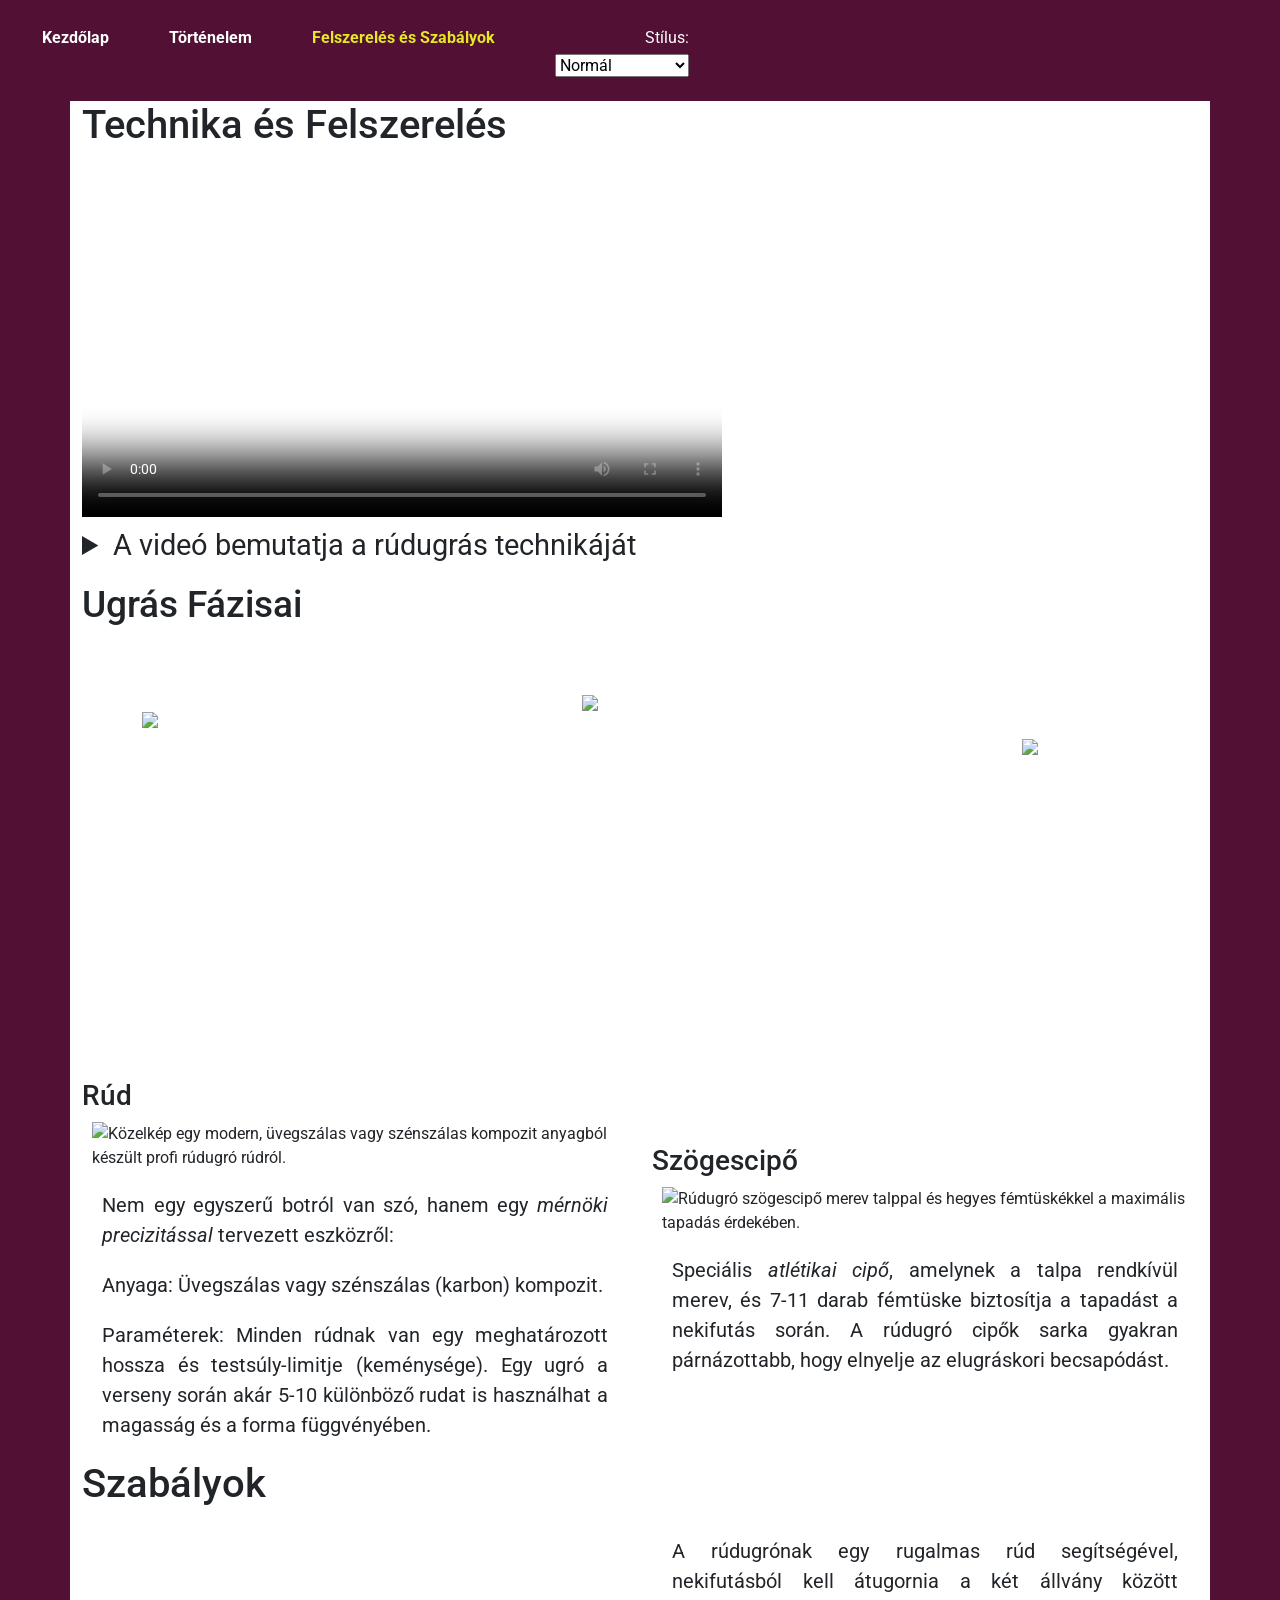
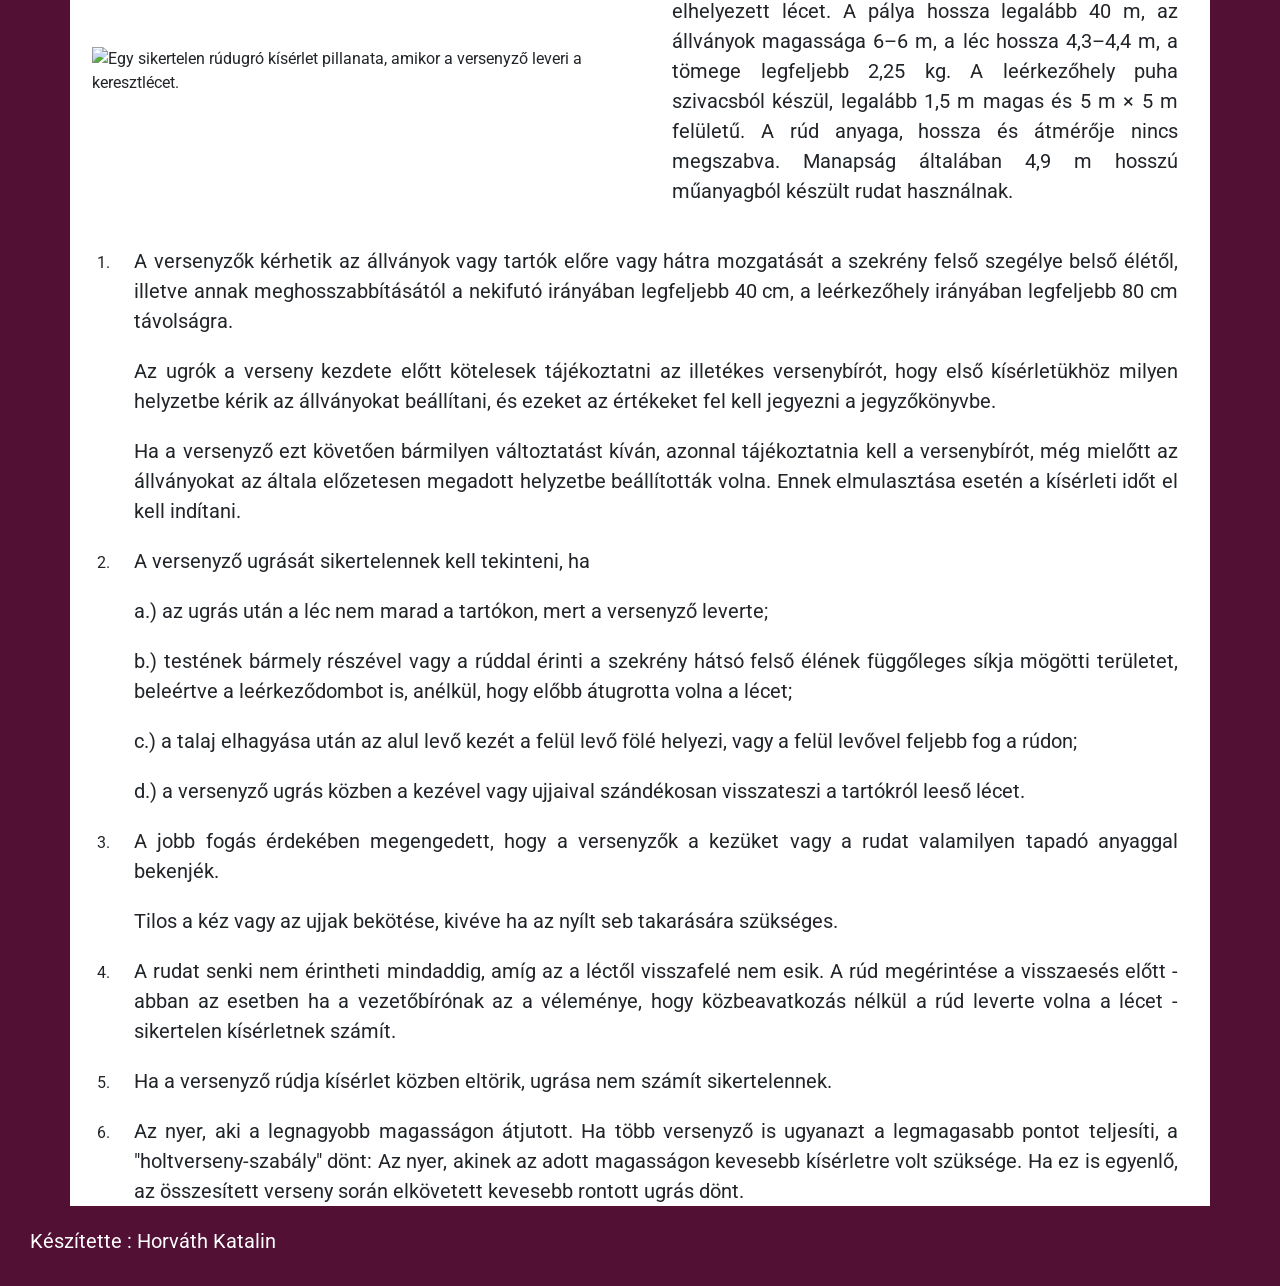
==== felszereles.html @ e8f9d6a6 "Add files via upload" ====
<!DOCTYPE html>
<html lang="hu">

<head>
    <meta charset="UTF-8">
    <meta name="viewport" content="width=device-width, initial-scale=1.0">
    <script src="https://cdn.jsdelivr.net/npm/bootstrap@5.3.0/dist/js/bootstrap.bundle.min.js"></script>
    <link href="https://cdn.jsdelivr.net/npm/bootstrap@5.3.3/dist/css/bootstrap.min.css" rel="stylesheet"
        integrity="sha384-QWTKZyjpPEjISv5WaRU9OFeRpok6YctnYmDr5pNlyT2bRjXh0JMhjY6hW+ALEwIH" crossorigin="anonymous">
    <style>
        @import url('https://fonts.googleapis.com/css2?family=Roboto:ital,wght@0,100..900;1,100..900&display=swap');
    </style>
    <link rel="stylesheet" href="styles.css">
    <link rel="stylesheet" href="print.css" media="print">

    <title>Rúdugrás - Felszerelés és Szabályok</title>
</head>

<body>

    <header>
        <nav id="skiptocontent">
            <a href="#tartalom">Ugrás a tartalomra</a>
        </nav>
        <nav class="navbar">
            <ul class="nav-links">
                <li><a href="index.html">Kezdőlap</a></li>
                <li><a href="tortenelem.html">Történelem</a></li>
                <li><a class="current" href="felszereles.html">Felszerelés és Szabályok</a></li>
                <li>
                    <nav id="js">
                        <label for="styleSwitcher">Stílus: </label>

                        <select id="styleSwitcher">
                            <option value="normal">Normál</option>
                            <option value="large">Nagy betűméret</option>
                        </select>
                    </nav>
                </li>
            </ul>
        </nav>
    </header>
    <div class="container">
        <main id="tartalom">
            <section>
                <h1>Technika és Felszerelés</h1>
                <figure>
                    <video width="640" height="360" poster="htmlkepek/boritokep.png" controls>
                        <source src="htmlkepek/video.mp4" type="video/mp4">
                        A böngésződ nem támogatja a videó lejátszását.
                    </video>

                    <figcaption>
                        <details>
                            <summary>A videó bemutatja a rúdugrás technikáját</summary>

                            <p><strong>Videóleírás: Mondo Duplantis 6,30 m-es rúdugrás világrekordja – World
                                    Athletics Championships Tokyo 2025</strong></p>

                            <p>Esemény: World Athletics Championships Tokyo 2025 – Rúdugrás döntő (férfi).
                                Sportoló: Armand „Mondo" Duplantis (Svédország, #1). Videó hossza: kb. 67
                                másodperc.</p>

                            <p>[0:00–0:05] Előkészületek az ugródeszka mellett. Napfényes, félig telt stadionban
                                veszi kezdetét a felvétel. Duplantis sárga-kék svéd mezben, fehér kompressziós
                                harisnyában az ugróterületen áll. Kezében tartja az ívelt, sárga rugaszkodó
                                rudat. A képernyő bal alsó sarkában kék-fehér grafika látható: „WORLD RECORD
                                ATTEMPT / POLE VAULT | FINAL / 1 DUPLANTIS / 6.15 / 6.00 · 6.05 · 6.10 · 6.15 ·
                                6.20 · 6.30 / O · O · O · – · XX / TOKYO 25". Ez azt jelzi, hogy Duplantis a
                                6,15 m-es magasságot már sikeresen átugorta, és most a 6,30 m-es
                                világrekord-kísérlet következik. Körülötte fotósok, technikai személyzet és egy
                                másik versenyző figyel.</p>

                            <p>[0:05–0:10] Nekifutás és rúg a rúdba – éjszakai stadionkép. A kamera átváltja a
                                nézőpontot: a teli lelátókkal és kivilágított reflektorokkal rendelkező
                                stadionban látjuk Duplantist, amint a rúddal a kezében a levegőbe emelkedik. A
                                háttérben szponzori feliratok (Deloitte, Morinaga) húzódnak végig a pályán. A
                                grafika ugyanaz marad (WORLD RECORD ATTEMPT, 6,30 kiemelve). A sportoló felfelé
                                szárnyal, teste még egyenesen, a rúd vége a talajon van és meghajlik.</p>

                            <p>[0:10–0:15] A közönség reakciója – az ugrás sikerül. A kamera a tömött lelátókra
                                vált: több ezer néző felemelt kézzel, nyitott szájjal, telefonokat magasba
                                tartva ünnepel. Több sorban is láthatóak svéd zászlók (kék-sárga kereszt). Az
                                emberek tömege ujjong, sokan filmeznek. A grafika most: „1 DUPLANTIS / 6.30 / O
                                · O · O · – · O · XXO" – ez azt mutatja, hogy a 6,30 m-es ugrás sikerült (O),
                                megelőzve a két sikertelen kísérletet (XX). A 6,30 m új világrekord.</p>

                            <p>[0:15–0:20] Duplantis ünnepi reakciója a pályán. Közelkép: Duplantis sárga mezben
                                tátott szájjal, üvöltve ünnepel. Arca a teljes eufóriát tükrözi. Mellette egy
                                másik sportoló (fehér pólóban, valószínűleg csapattárs vagy edző) szintén
                                örömmel reagál.</p>

                            <p>[0:20–0:25] Az ugrás egy másik szögből. Visszavágás az ugrás egy másik
                                nézőpontjából: Duplantis a rúdon „lóg", teste fejjel lefelé, lábai az égnek
                                merednek. A sárga rúd erősen meghajlott, miközben a sportoló a léc fölé
                                emelkedik. A stadion tele van nézőkkel, a reflektorok erősen megvilágítják a
                                jelenetet. Ez a rúdugrás csúcspontja – a léc feletti átrepülés pillanata.</p>

                            <p>[0:25–0:30] Duplantis a léc felett – ünneplés. Hátsó nézőpontból: Duplantis a léc
                                fölött, háttal a nézőknek, felemelt karokkal mutat az ég felé. Sárga-kék mezje
                                jól kivehető. A stadion látképe monumentális, minden szék foglalt. Ez az
                                ünneplés pillanata, közvetlenül az átugrás után, még a maton való landolás
                                előtt.</p>

                            <p>[0:30–0:35] Madártávlat – drónes felvétel az ugrózónáról. A kamera drónra vált:
                                felülről, kissé rézsút látjuk az ugrózónát. Duplantis a kék matán áll, felemelt
                                karokkal ünnepel. A mat közepén jól olvasható felirat: „WORLD ATHLETICS
                                CHAMPIONSHIPS TOKYO 25" a bajnokság logójával (stilizált hullám, piros ponttal).
                                Az ugróoszlopok lila színűek, körülöttük fotósok és technikai személyzet.</p>

                            <p>[0:35–0:40] Közelkép az ugrás során – közönség az előtérben. A kamera a nézőtér
                                előteréből mutatja Duplantist, amint a rúdon átfordul: teste hanyatt-hajlott,
                                szinte vízszintes, fejjel lefelé, lábai felfelé mutatnak. A sárga rúd oldalán
                                szponzori matrica. A mögöttes nézőtéren szinte mindenki telefonnal filmez vagy
                                ünnepel.</p>

                            <p>[0:40–0:45] Léc felett – a test átforog. Közelkép: Duplantis éppen a kék léc
                                fölött tolja fel magát, dereka és lába a léc magasságában látható. A teste még
                                ívelt, az arca a léc alatt van. A nézőtér háttérben jól látható, mindenki
                                figyel. Ez a legkritikusabb pillanat – a sportoló teste centikre van a léctől.
                            </p>

                            <p>[0:45–0:50] Landolás – Duplantis a matra zuhan. Újabb szög: Duplantis háton esik
                                a matra, keze szét van tárva, arca felfelé néz. A sárga-kék mezben a „SWEDEN"
                                felirat olvasható. A háttérben a nézők mobilfényei és örömteli arcok láthatók.
                            </p>

                            <p>[0:50–0:55] Ünneplés a szurkolókkal. Duplantis a nézőtér felé megy, ahol
                                szurkolók és személyes ismerősei várják. Egy szőke hajú nő (valószínűleg
                                barátnője) megöleli őt. Körülöttük számos fényképész és operatőr, Sony logós
                                felszerelésekkel. A jelenet rendkívül személyes és érzelmes.</p>

                            <p>[0:55–1:00] Átvágás – fehér villanás. A kép fehérbe vált, ez átmeneti szerkesztői
                                effekt.</p>

                            <p>[1:00–1:07] Zárókép – World Athletics Championships Tokyo 25 grafika. A videó egy
                                stilizált, geometrikus mintájú animációval zárul, amely a japán zászló vörös
                                körét idézi: fehér, fekete és bézs csíkos szövetek alkotta geometrikus
                                kompozíció közepén egy erőteljes piros kör látható. Ez a World Athletics
                                Championships Tokyo 2025 vizuális identitásának része, a japán esztétikát
                                (Hinomaru) modern grafikai nyelvbe ültetve.</p>



                        </details>
                    </figcaption>
                </figure>
                <h2>Ugrás Fázisai</h2>
                <div class="carousel-wrapper">
                    <div class="slide">
                        <img src="https://img.redbull.com/images/c_crop,w_2130,h_1065,x_0,y_1343/c_auto,w_1200,h_600/f_auto,q_auto/redbullcom/2020/2/9/fnsu1wpce6ygojrsgi2x/armand-duplantis-uppsala-january-2020"
                            alt="Armand Duplantis svéd rúdugró sárga-kék mezben, amint éppen elrugaszkodik a talajról, miközben a rúd a hajlítás kezdeti fázisában van.">
                        <h3>A Nekifutás <span lang="en">(Approach)</span></h3>
                        <p>Egy 30-45 méteres <em>sprint</em>, ahol a cél a maximális, de kontrollált sebesség
                            elérése. Az
                            utolsó lépéseknél a
                            súlypontnak stabilnak kell maradnia.</p>
                    </div>
                    <div class="slide">
                        <img src="htmlkepek/undefined.jpg"
                            alt="Fiatal rúdugró kék mezben a levegőbe emelkedik, a fehér rúd vége a beültető szekrényben van.">
                        <h3>A Beszúrás és Elugrás <span lang="en">(Plant & Take-off)</span></h3>
                        <p>A rúd vége a „szekrénybe” ütközik. Ebben a tizedmásodpercben a futásból származó
                            mozgási
                            energia elkezdi
                            <em>meghajlítani</em> a rudat.
                        </p>
                    </div>

                    <div class="slide">
                        <img src="https://www.runnerspace.com/members/images/44418/644565_full.jpg"
                            alt="Rúdugró ugrás közben, amint a rúd hajlását kihasználva lábait és testét a magasba lendíti.">
                        <h3>A Lendületvétel <span lang="en">(Swing)</span></h3>

                        <p>Az ugró a rúd hajlását kihasználva a lábait az ég felé lendíti, testével egy
                            „feltolt”
                            <em>kézenállásba</em> kerülve.
                        </p>
                    </div>
                    <div class="slide">
                        <img src="https://pbs.twimg.com/media/D3fNkq3XoAINYci.jpg"
                            alt="Rúdugró a legmagasabb ponton, amint a kiegyenesedő rúd segítségével éppen átjut a léc felett.">
                        <h3>A Léc feletti Átjutás <span lang="en">(Clearance)</span></h3>
                        <p>Amint a rúd kiegyenesedik, kilöki az ugrót a legmagasabb ponton. Itt egy gyors
                            <em>csípőmozdulattal</em> és a karok
                            ellökésével kell elkerülni a lécet.
                        </p>
                    </div>
                </div>
                <br>

                <div class="row">
                    <div class="col-12 col-md-6">
                        <h3>Rúd</h3>
                        <img src="https://haest.de/media/image/c0/b3/a2/pv-n-375-prt-nordic-stabhochsprungstab-glasfaser-3-75-murDwsEhNPD7tS.jpg"
                            alt="Közelkép egy modern, üvegszálas vagy szénszálas kompozit anyagból készült profi rúdugró rúdról.">
                        <p>Nem egy egyszerű botról van szó, hanem egy <em>mérnöki precizitással</em> tervezett
                            eszközről:</p>
                        <p>Anyaga: Üvegszálas vagy szénszálas (karbon) kompozit.</p>
                        <p>Paraméterek: Minden rúdnak van egy meghatározott hossza és testsúly-limitje
                            (keménysége).
                            Egy
                            ugró a
                            verseny
                            során akár 5-10 különböző rudat is használhat a magasság és a forma függvényében.
                        </p>

                    </div>
                    <div class="col-12 col-md-6">
                        <h3>Szögescipő</h3>
                        <img src="https://cdn11.bigcommerce.com/s-21x65e8kfn/images/stencil/original/products/22344/89844/NIK17267_1000_5__25309.1688236043.jpg"
                            alt="Rúdugró szögescipő merev talppal és hegyes fémtüskékkel a maximális tapadás érdekében.">
                        <p>Speciális <em>atlétikai cipő</em>, amelynek a talpa rendkívül merev, és 7-11 darab
                            fémtüske
                            biztosítja
                            a
                            tapadást a
                            nekifutás során. A rúdugró cipők sarka gyakran párnázottabb, hogy elnyelje az
                            elugráskori
                            becsapódást.</p>
                    </div>
                </div>
            </section>

            <section>
                <h1> Szabályok</h1>
                <div class="row">
                    <div class="col-12 col-md-6">
                        <img src="https://live.staticflickr.com/65535/48042959772_7d122b4365_b.jpg"
                            alt="Egy sikertelen rúdugró kísérlet pillanata, amikor a versenyző leveri a keresztlécet.">
                    </div>
                    <div class="col-12 col-md-6">
                        <p>A rúdugrónak egy rugalmas rúd segítségével, nekifutásból kell átugornia a két állvány
                            között
                            elhelyezett
                            lécet. A
                            pálya hossza legalább 40 m, az állványok magassága 6–6 m, a léc hossza 4,3–4,4 m, a
                            tömege
                            legfeljebb 2,25
                            kg. A
                            leérkezőhely puha szivacsból készül, legalább 1,5 m magas és 5 m × 5 m felületű. A rúd
                            anyaga,
                            hossza és
                            átmérője nincs megszabva. Manapság általában 4,9 m hosszú műanyagból készült rudat
                            használnak.</p>
                    </div>
                </div>
                <ol>
                    <li>
                        <p> A versenyzők kérhetik az állványok vagy tartók előre vagy hátra mozgatását a szekrény
                            felső
                            szegélye
                            belső
                            élétől, illetve annak meghosszabbításától a nekifutó irányában legfeljebb 40 cm, a
                            leérkezőhely
                            irányában
                            legfeljebb 80 cm távolságra.</p>
                        <p>Az ugrók a verseny kezdete előtt kötelesek tájékoztatni az illetékes versenybírót, hogy
                            első
                            kísérletükhöz
                            milyen
                            helyzetbe kérik az állványokat beállítani, és ezeket az értékeket fel kell jegyezni a
                            jegyzőkönyvbe.
                        </p>

                        <p>Ha a versenyző ezt követően bármilyen változtatást kíván, azonnal tájékoztatnia kell a
                            versenybírót,
                            még
                            mielőtt
                            az állványokat az általa előzetesen megadott helyzetbe beállították volna. Ennek
                            elmulasztása
                            esetén
                            a
                            kísérleti
                            időt el kell indítani.</p>
                    </li>
                    <li>
                        <p> A versenyző ugrását sikertelennek kell tekinteni, ha</p>
                        <p>a.) az ugrás után a léc nem marad a tartókon, mert a versenyző leverte;</p>
                        <p>b.) testének bármely részével vagy a rúddal érinti a szekrény hátsó felső élének
                            függőleges
                            síkja
                            mögötti
                            területet, beleértve a leérkeződombot is, anélkül, hogy előbb átugrotta volna a lécet;
                        </p>
                        <p>c.) a talaj elhagyása után az alul levő kezét a felül levő fölé helyezi, vagy a felül
                            levővel
                            feljebb
                            fog a
                            rúdon;</p>
                        <p>d.) a versenyző ugrás közben a kezével vagy ujjaival szándékosan visszateszi a tartókról
                            leeső
                            lécet.
                        </p>
                    </li>
                    <li>
                        <p>A jobb fogás érdekében megengedett, hogy a versenyzők a kezüket vagy a rudat valamilyen
                            tapadó
                            anyaggal
                            bekenjék.
                        </p>
                        <p>Tilos a kéz vagy az ujjak bekötése, kivéve ha az nyílt seb takarására szükséges.</p>
                    </li>
                    <li>
                        <p>A rudat senki nem érintheti mindaddig, amíg az a léctől visszafelé nem esik. A rúd
                            megérintése a
                            visszaesés
                            előtt
                            - abban az esetben ha a vezetőbírónak az a véleménye, hogy közbeavatkozás nélkül a rúd
                            leverte
                            volna
                            a lécet
                            -
                            sikertelen kísérletnek számít.</p>
                    </li>
                    <li>
                        <p>Ha a versenyző rúdja kísérlet közben eltörik, ugrása nem számít sikertelennek.</p>
                    </li>
                    <li>
                        <p>Az nyer, aki a legnagyobb magasságon átjutott. Ha több versenyző is ugyanazt a
                            legmagasabb
                            pontot
                            teljesíti,
                            a
                            "holtverseny-szabály" dönt: Az nyer, akinek az adott magasságon kevesebb kísérletre volt
                            szüksége.
                            Ha ez is
                            egyenlő, az összesített verseny során elkövetett kevesebb rontott ugrás dönt.</p>
                    </li>
                </ol>
            </section>



        </main>
    </div>

    <footer>
        <p>Készítette : Horváth Katalin</p>
    </footer>
    <script src="js.js"></script>

</body>

</html>
---- styles.css ----
footer{
  color: #ffffff;
}

p { font-size: 1.25rem; }
aside { font-size: 1.5rem;
  font-family: 'Times New Roman', serif; }
figcaption { font-size: 1.8rem; }
h2 { font-size: 2.3rem; }

body.large p {
    font-size: 2rem;
}

body.large aside {
    font-size: 2.2rem;
}

body.large figcaption, 
body.large h2 {
    font-size: 3rem;
}
p, aside, li {
    text-align: justify;
    hyphens: auto;
}

#js {
    text-align: left;
}

body.large .col-lg-6,
body.large .col-md-6,
body.large .col-md-4,
body.large .col-md-8,
body.large .col-lg-4 {
  flex : 0 0 auto;
  width: 100%;
}


a{
  color: #6c083f;
}
a:hover{
  color:rgb(219, 142, 0);
}

a:visited{
  color: #e82f9b;
}

.thumbnail {
  border: 1px solid #ddd;
  border-radius: 4px;
  padding: 5px;
  width: 150px;
}

.thumbnail:hover {
  box-shadow: 0 0 2px 1px rgba(0, 140, 186, 0.5);
}
#js {
  text-align: right;
}
body.large {
  font-size: 2rem !important;
}

body.large .container-lg {
  max-width: 95% !important
}

body.large .col-lg-6,
body.large .col-md-6,
body.large .col-md-4,
body.large .col-md-8,
body.large .col-lg-4 {
  flex : 0 0 auto;
  width: 100%}


.modal{
    display: none;

    position: fixed;
    inset: 0;

    background: rgba(0,0,0,0.8);

    justify-content: center;
    align-items: center;
}

.modal:target{
    display: flex;
}

.modal img{
    max-height: 100%;
}

p{
    margin: 20px;
}

div{
    align-items: center;
}

img {
    max-width: 100%;
    height: auto;
    display: block;
    margin: 10px;
}

body{
    font-family: 'Roboto', sans-serif;
    background-color: #521034;
    padding :10px;
}

div.container{
    background-color: #ffffff;
}

input[type="text"], textarea, select {
    margin-bottom: 0.5rem;
    display: block;
}

label {
    margin-bottom: 0.25rem;
}

.kezdolap{
  
  background-image: url('htmlkepek/hatter2.jpg');
  background-repeat: no-repeat;
  background-position: right;

}
.navbar {
  display: flex;
  justify-content: flex-start;
  align-items: center;
  background-color: #521034;
  padding: 1rem 0;
}
#js label {
  color: white;
}

.nav-links {
  display: flex;
  list-style: none;
  padding: 0;
  margin: 0;
}

header a.current{
  color: rgb(228, 232, 37);
}

.nav-links li {
  margin-right: 20px;
}

.nav-links a {
  text-decoration: none;
  color: rgb(255, 255, 255);
  font-weight: bold;
  transition: color 0.3s;
}


.nav-links a:hover {
  color: #ff0095;
}

header{
    position: sticky;
    top : 0;
}

table,th, td {
    border: 1px solid pink;
    padding: 5px;
    align-items: center;
}

.carousel-wrapper {
  display: flex;
  gap: 40px;
  padding: 40px;
  overflow-x: auto;
}

.slide {
  flex: 0 0 400px;
}
.card-link {
  text-decoration: none; 
  color: inherit;       
  display: block;        
}

@media (min-width: 768px) {
  .nav-links {
    gap: 40px; 
   }

  .navbar {
    padding: 1rem 2rem;
  }
}

.hirek{
  display: flex;
  align-items: baseline;
  gap: 15px;
}

.carousel-wrapper img{
  border-color: #ffffff;
  border-width: 10px;
  border-style: solid;
}



.carousel-wrapper{
  color: #ffffff;
  background-image: url('htmlkepek/hatter.jpg');
  background-repeat: no-repeat;
  background-position: center;
  background-size: cover;
}


#skiptocontent a {
    position: absolute;
    left: -9999px;
    top: auto;
    width: 1px;
    height: 1px;
    overflow: hidden;
    background-color: #521034;
    color: white;
    padding: 10px;
    z-index: 1000;
}

#skiptocontent a:focus {
    position: fixed;
    left: 10px;
    top: 10px;
    width: auto;
    height: auto;
}
---- print.css ----
header, 
nav, 
#js, 
.navbar, 
.nav-links, 
video, 
iframe, 
audio, 
form, 
button, 
input, 
.carousel-wrapper,
.modal {
    display: none !important;
}

body {
    background-color: white !important;
    background-image: none !important;
    color: black !important;
    font-size: 12pt;
    line-height: 1.5;
    margin: 0;
    padding: 0;
}

.container {
    width: 100% !important;
    max-width: none !important;
    margin: 0 !important;
    padding: 0 !important;
    background-color: white !important;
}

p {
    text-align: justify;
    orphans: 3;
    widows: 3;
}

h1, h2, h3 {
    color: black !important;
    page-break-after: avoid;
}

img {
    max-width: 50% !important;
    height: auto;
    display: block;
    margin: 10px auto;
    filter: grayscale(100%);
}

a {
    color: black !important;
    text-decoration: underline;
}

a::after {
    content: " (" attr(href) ")";
    font-size: 9pt;
}

.nyomtatas {
    display: block;
    border: 1px dashed gray;
    padding: 10px;
    margin: 10px 0;
}

table {
    width: 100%;
    border-collapse: collapse;
    margin-bottom: 20px;
}

th, td {
    border: 1px solid #ccc !important;
    padding: 8px;
    text-align: left;
}
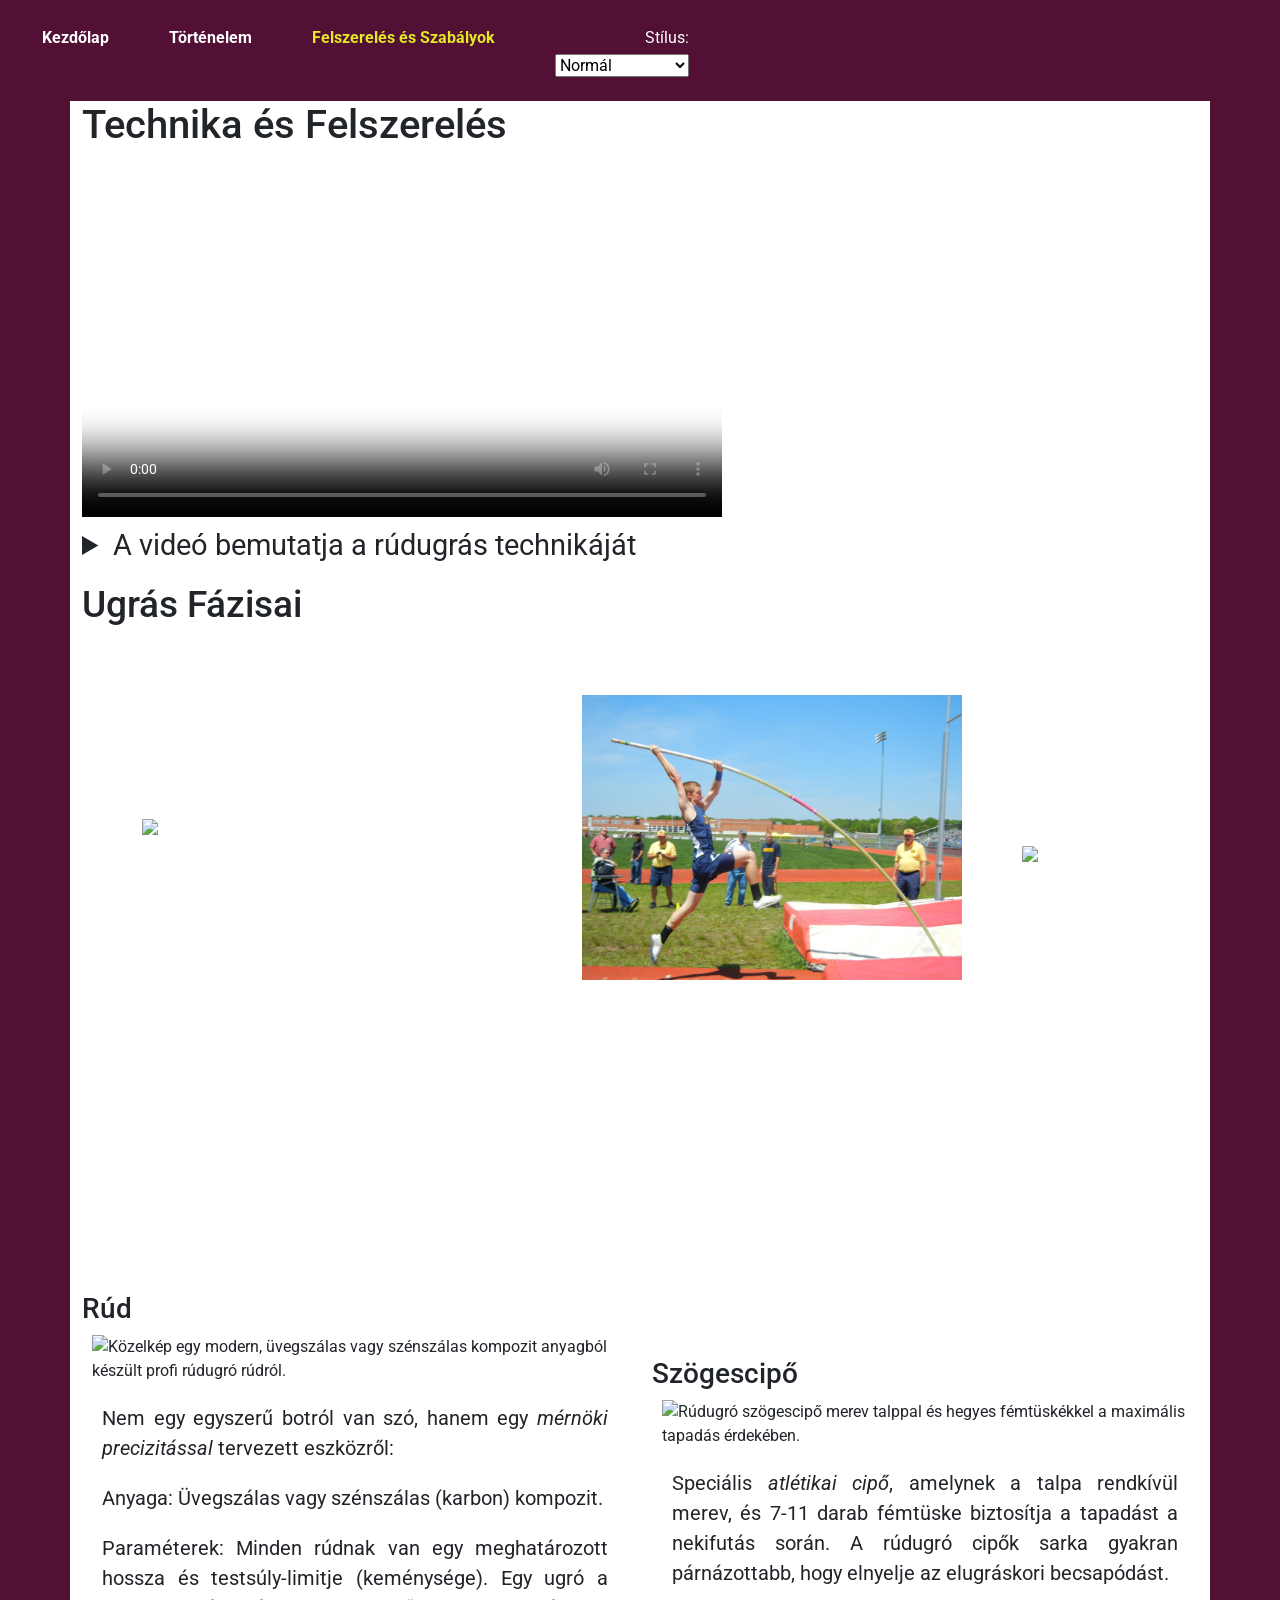
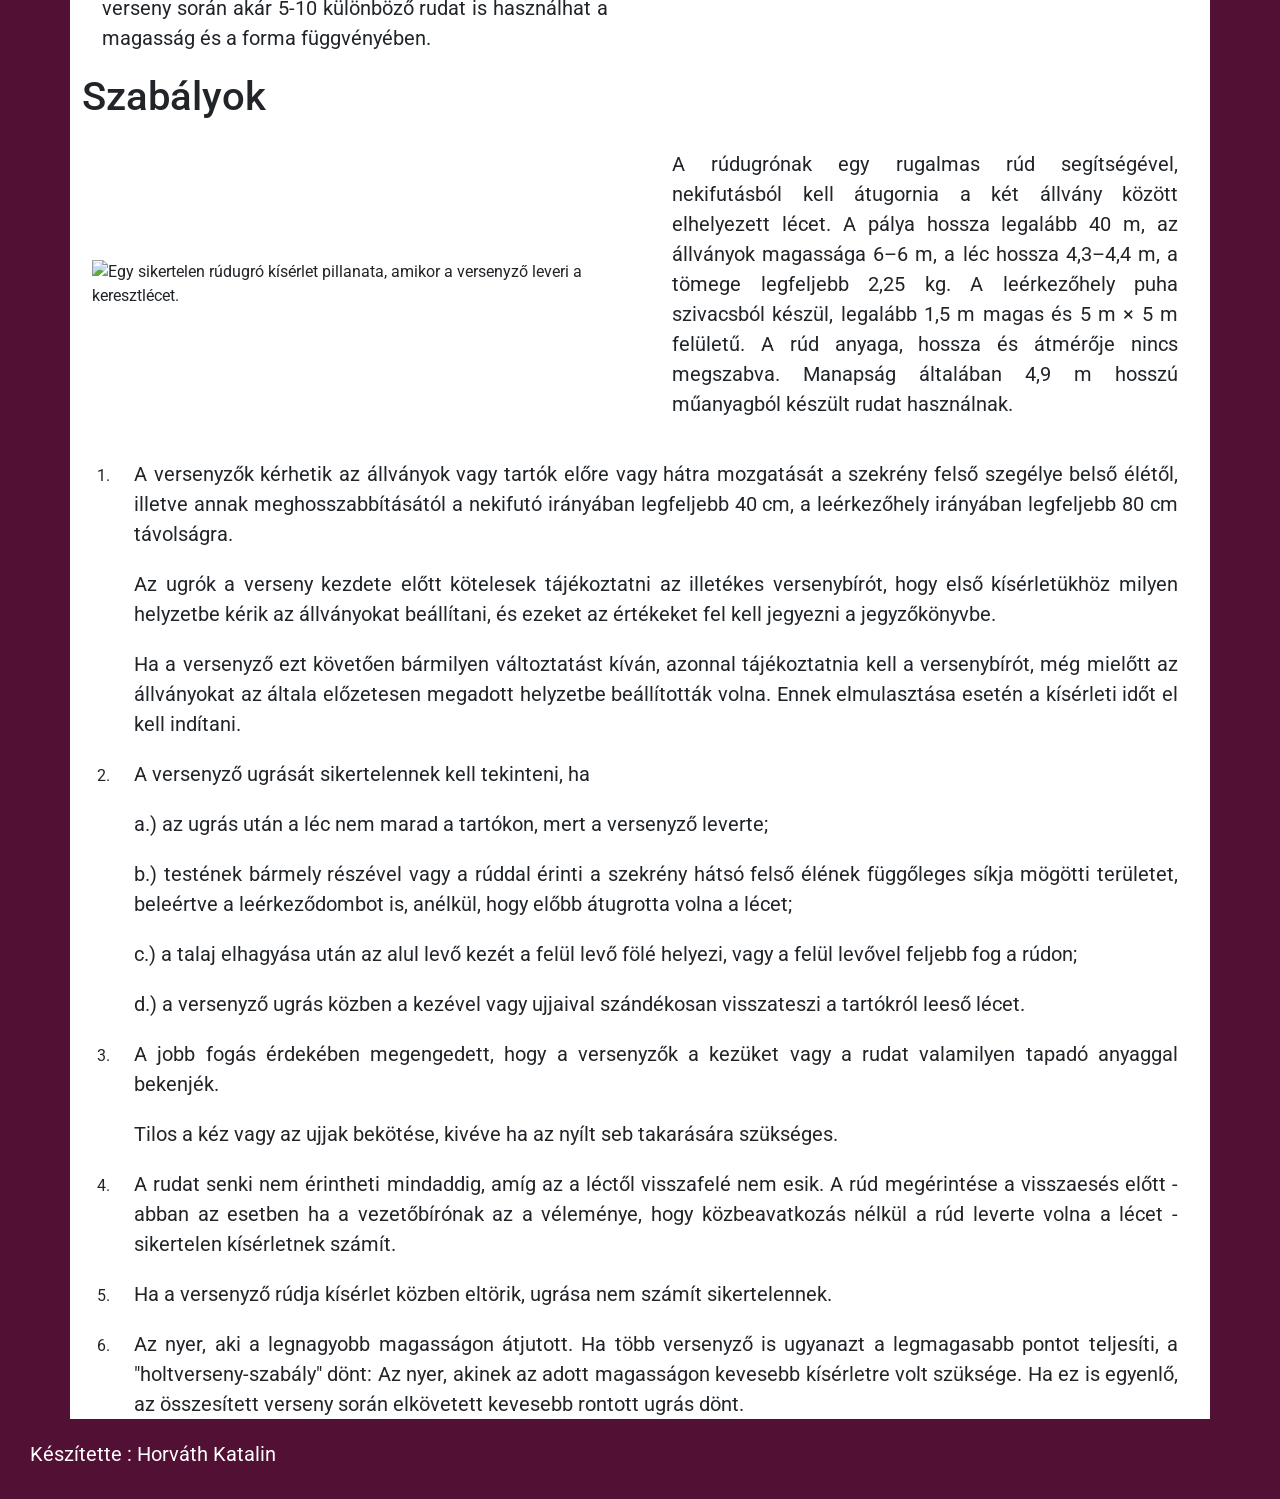
==== commit b8fee795: "Update felszereles.html" ====
--- a/felszereles.html
+++ b/felszereles.html
@@ -157,7 +157,7 @@
                             súlypontnak stabilnak kell maradnia.</p>
                     </div>
                     <div class="slide">
-                        <img src="htmlkepek/undefined.jpg"
+                        <img src="undefined.jpg"
                             alt="Fiatal rúdugró kék mezben a levegőbe emelkedik, a fehér rúd vége a beültető szekrényben van.">
                         <h3>A Beszúrás és Elugrás <span lang="en">(Plant & Take-off)</span></h3>
                         <p>A rúd vége a „szekrénybe” ütközik. Ebben a tizedmásodpercben a futásból származó
@@ -342,4 +342,4 @@
 
 </body>
 
-</html>+</html>
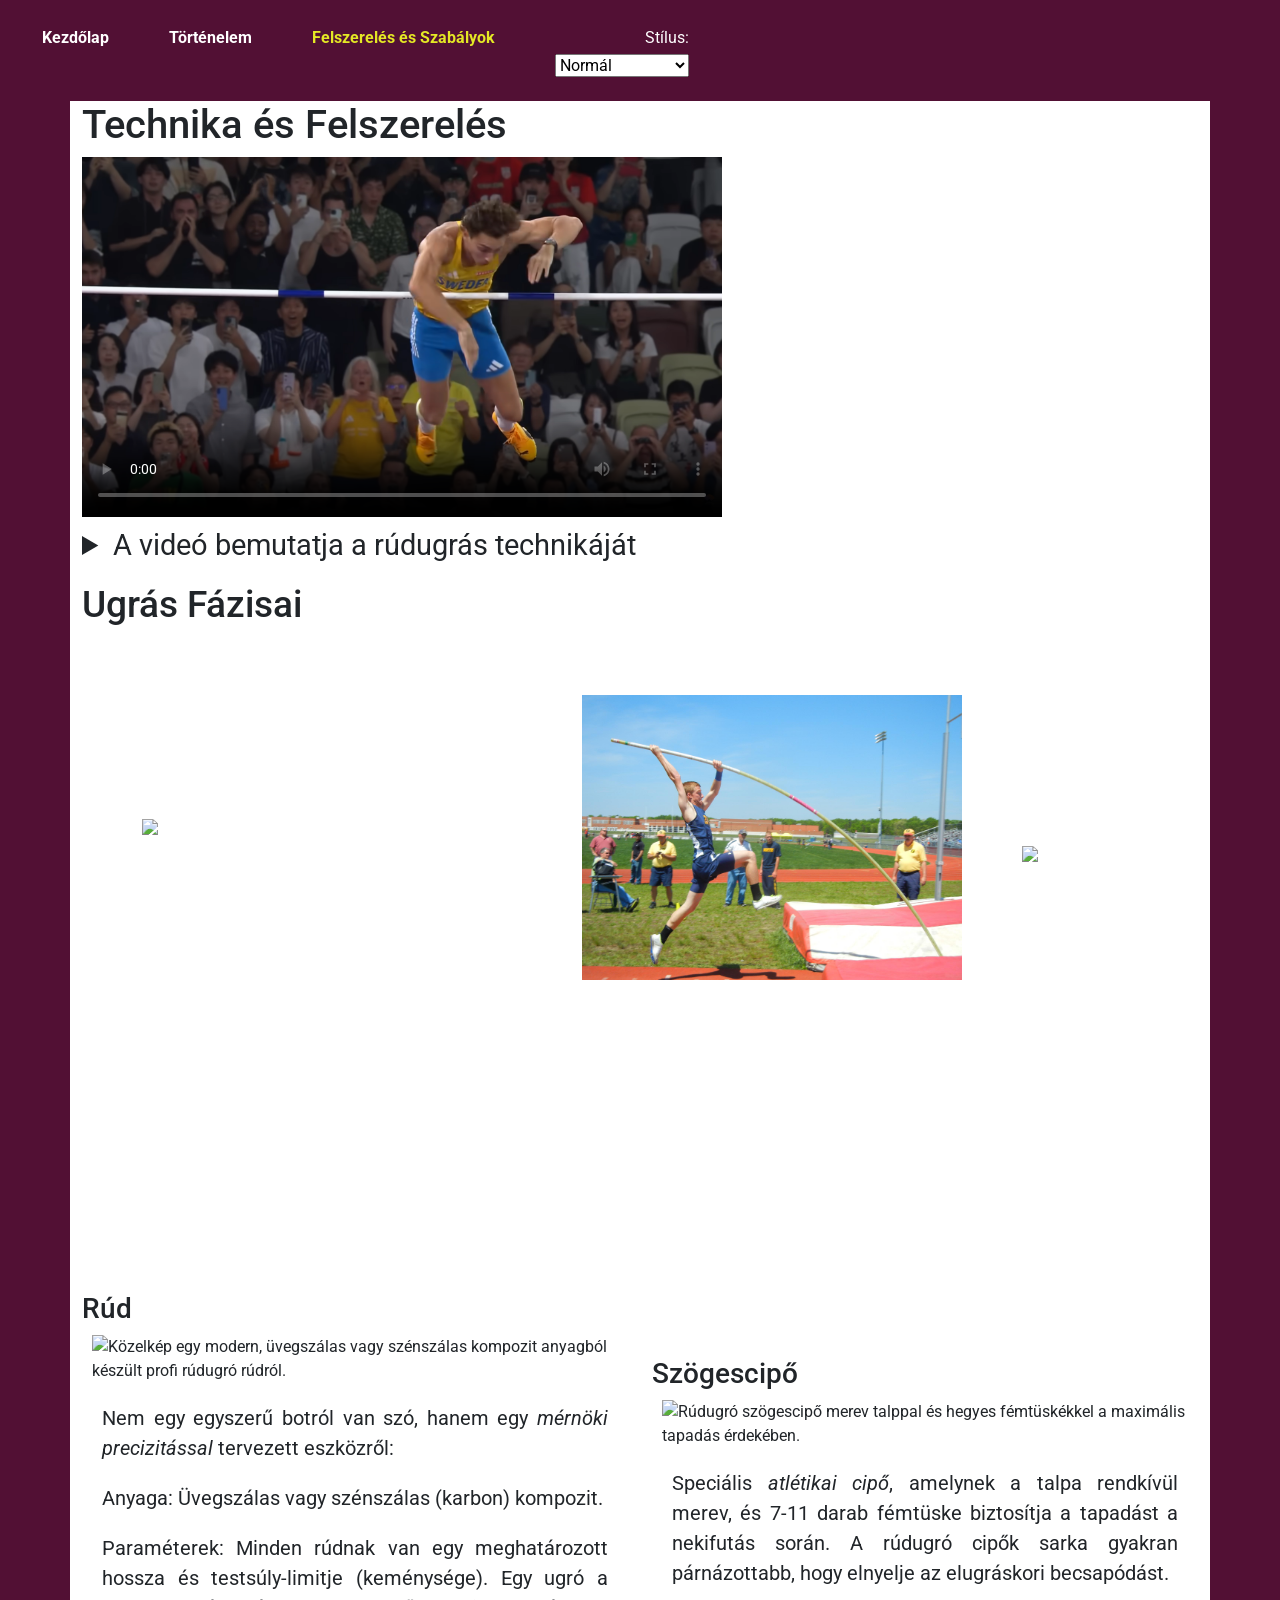
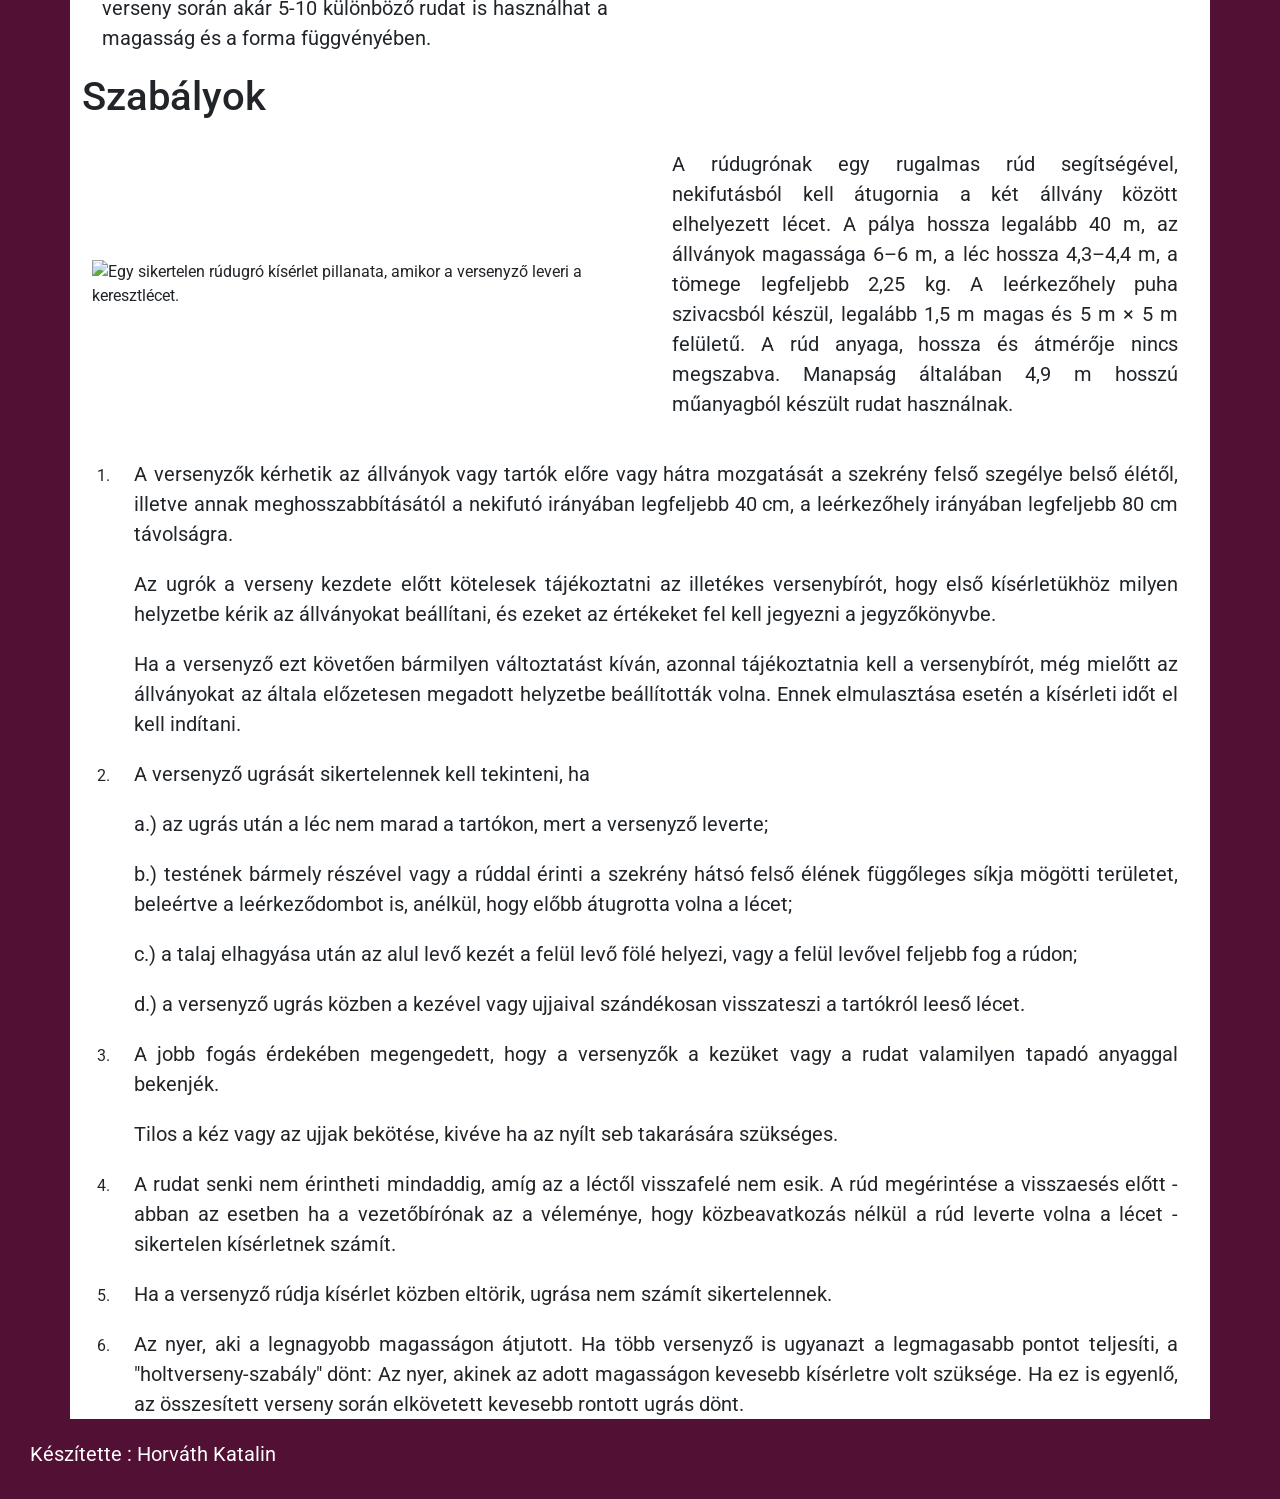
==== commit d5040255: "Update felszereles.html" ====
--- a/felszereles.html
+++ b/felszereles.html
@@ -45,7 +45,7 @@
             <section>
                 <h1>Technika és Felszerelés</h1>
                 <figure>
-                    <video width="640" height="360" poster="htmlkepek/boritokep.png" controls>
+                    <video width="640" height="360" poster="boritokep.png" controls>
                         <source src="htmlkepek/video.mp4" type="video/mp4">
                         A böngésződ nem támogatja a videó lejátszását.
                     </video>
